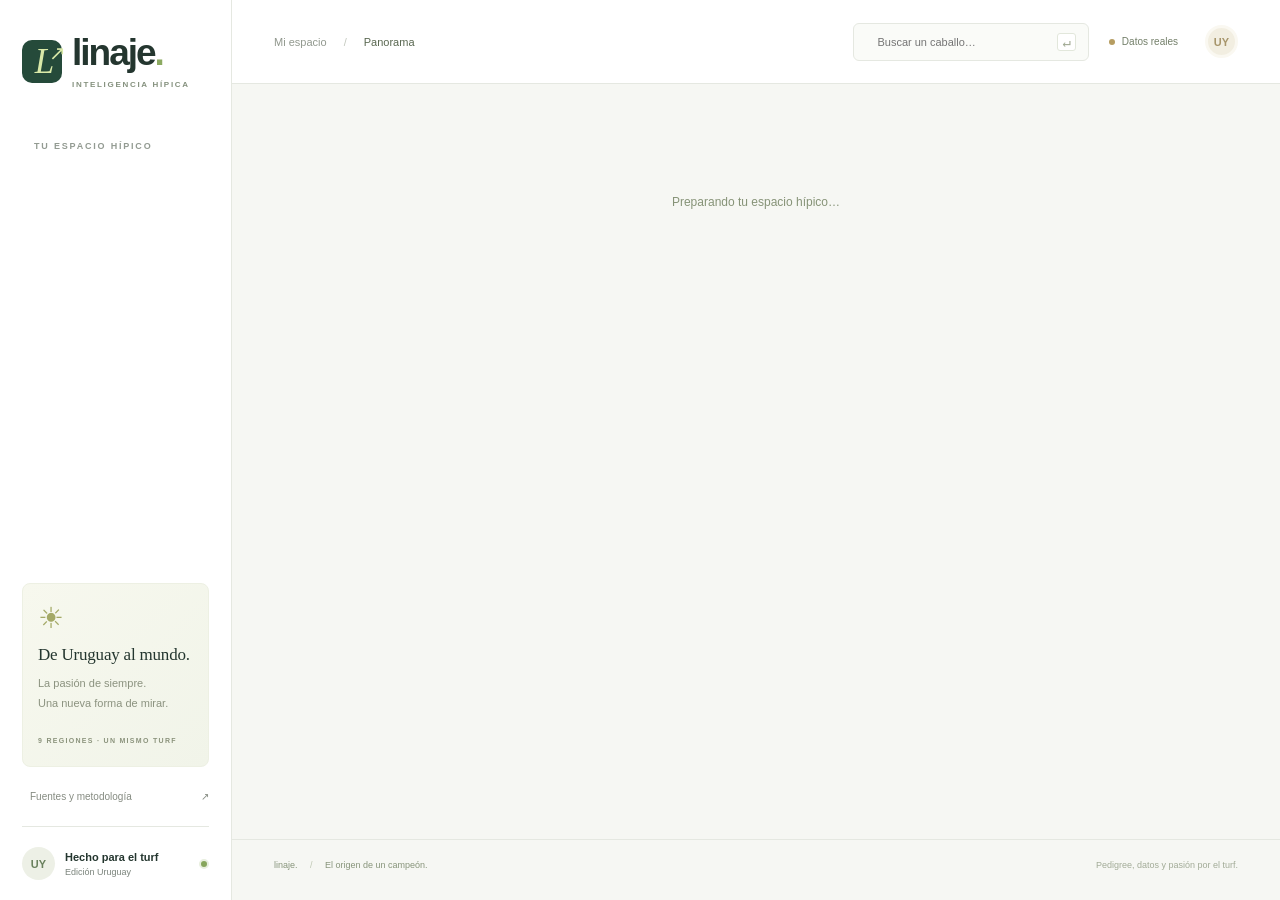
==== static/index.html @ 60fe1fe0 "Restore complete Linaje source and publish documented pedigrees and distance estimates" ====
<!doctype html>
<html lang="es">
<head>
  <meta charset="UTF-8">
  <meta name="viewport" content="width=device-width, initial-scale=1.0">
  <meta name="theme-color" content="#203b31">
  <meta name="description" content="Pedigrees de pura sangre, análisis de cruces y resultados hípicos. Uruguay como punto de partida.">
  <title>Linaje — El origen de un campeón</title>
  <link rel="icon" href="/static/favicon.svg" type="image/svg+xml">
  <link rel="stylesheet" href="/static/styles.css">
  <script type="module" src="/static/app.js"></script>
</head>
<body>
  <a class="skip-link" href="#main">Saltar al contenido</a>
  <aside class="sidebar" id="sidebar">
    <a class="brand" href="#inicio" aria-label="Linaje, inicio"><span class="brand-mark">L<span>↗</span></span><span>linaje<span class="brand-dot">.</span><small>INTELIGENCIA HÍPICA</small></span></a>
    <div class="workspace-label">TU ESPACIO HÍPICO</div>
    <nav aria-label="Navegación principal" id="nav"></nav>
    <div class="sidebar-bottom">
      <div class="uruguay-note"><span class="sun-mark">☀</span><strong>De Uruguay al mundo.</strong><p>La pasión de siempre.<br>Una nueva forma de mirar.</p><span class="tiny-label">9 REGIONES · UN MISMO TURF</span></div>
      <a class="help-link" href="#fuentes"><span data-icon="shield"></span>Fuentes y metodología<span>↗</span></a>
      <div class="sidebar-signature"><span class="avatar">UY</span><div>Hecho para el turf<small>Edición Uruguay</small></div><span class="status-dot"></span></div>
    </div>
  </aside>
  <div class="app-shell">
    <header class="topbar">
      <button class="icon-button mobile-menu" id="mobile-menu" aria-label="Abrir menú" aria-controls="sidebar" aria-expanded="false"><span data-icon="menu"></span></button>
      <div class="breadcrumb">Mi espacio <span>/</span> <strong id="breadcrumb-current">Panorama</strong></div>
      <div class="topbar-actions"><form class="global-search" id="search-form"><span data-icon="search"></span><input id="global-search" aria-label="Buscar un caballo" placeholder="Buscar un caballo…"><kbd>↵</kbd></form><button id="mode-button" class="mode-button" title="Cambiar entre ejemplos ficticios y registros importados"><span class="mode-dot"></span><span id="mode-label">Datos reales</span><span data-icon="chevron"></span></button><span class="profile-avatar" title="Edición Uruguay">UY</span></div>
    </header>
    <main id="main" tabindex="-1"><div class="loading-state">Preparando tu espacio hípico…</div></main>
    <footer class="footer"><span>linaje. <span class="footer-divider">/</span> El origen de un campeón.</span><span>Pedigree, datos y pasión por el turf.</span></footer>
  </div>
  <dialog id="horse-dialog" class="horse-dialog" aria-labelledby="horse-title"></dialog>
  <div class="toast" id="toast" role="status" aria-live="polite"></div>
</body>
</html>
---- static/styles.css ----
:root{--bg:#f6f7f3;--white:#fff;--ink:#24362f;--muted:#7b847c;--line:#e5e8e1;--green:#254a3a;--lime:#d9e9a8;--pale:#eff3e8;--orange:#af7847;--serif:Georgia,'Times New Roman',serif;--sans:Inter,-apple-system,BlinkMacSystemFont,'Segoe UI',sans-serif}
*{box-sizing:border-box}body{margin:0;font:14px var(--sans);color:var(--ink);background:var(--bg);-webkit-font-smoothing:antialiased}button,input,select,textarea{font:inherit}button,a,input,select,textarea{-webkit-tap-highlight-color:transparent}a{color:inherit;text-decoration:none}button{cursor:pointer}button:disabled{cursor:not-allowed;opacity:.5}button:focus-visible,a:focus-visible,input:focus-visible,select:focus-visible,textarea:focus-visible{outline:3px solid #9bb477;outline-offset:3px}button{color:inherit}svg.icon{width:19px;height:19px;stroke:currentColor;stroke-width:1.65;fill:none;stroke-linecap:round;stroke-linejoin:round;vertical-align:middle;flex-shrink:0}.sidebar{width:232px;position:fixed;inset:0 auto 0 0;background:#fff;border-right:1px solid var(--line);display:flex;flex-direction:column;padding:34px 22px 0;z-index:30}.brand{display:flex;align-items:center;gap:10px;margin-bottom:52px;font-size:37px;font-weight:650;letter-spacing:-2px;line-height:1}.brand-dot{color:#8caa61}.brand small{display:block;letter-spacing:1.7px;font-size:8px;font-weight:600;color:#85917e;margin-top:10px}.brand-mark{display:inline-flex;position:relative;border-radius:10px;color:var(--lime);background:var(--green);height:43px;width:40px;font:italic 35px var(--serif);align-items:center;justify-content:center;letter-spacing:-5px}.brand-mark>span{font:20px var(--sans);position:absolute;top:1px;right:1px}.workspace-label{font-size:9px;letter-spacing:1.8px;color:#939b92;font-weight:650;margin:0 12px 15px}.nav-link{display:flex;gap:12px;align-items:center;padding:13px 13px;margin:5px 0;border-radius:7px;font-size:13px;color:#788077;transition:.15s}.nav-link.active{color:#244a35;background:#edf2e4;font-weight:600}.nav-link.active:after{content:'';width:5px;height:5px;margin-left:auto;background:#7a9856;border-radius:50%}.nav-link:hover{background:var(--bg);color:var(--green)}.nav-divider{height:1px;background:var(--line);margin:24px 9px}.sidebar-bottom{margin-top:auto;padding-top:45px}.uruguay-note{padding:20px 15px;background:linear-gradient(135deg,#f7f8ee,#f1f4e9);border:1px solid #edf0e3;border-radius:8px}.sun-mark{display:block;color:#a4a967;font-size:29px;line-height:1;margin-bottom:12px}.uruguay-note strong{font:17px var(--serif);letter-spacing:-.2px}.uruguay-note p{font-size:11px;color:#8b927f;line-height:1.8;margin:9px 0 16px}.tiny-label{font-size:7px;letter-spacing:1.3px;color:#8b937c;font-weight:600}.help-link{display:flex;align-items:center;gap:8px;font-size:10px;color:#858b81;padding:24px 0}.help-link .icon{width:15px;height:15px}.help-link>span:last-child{margin-left:auto}.sidebar-signature{padding:20px 0;border-top:1px solid var(--line);display:flex;align-items:center;gap:10px;font-size:11px;font-weight:600}.avatar,.profile-avatar{width:33px;height:33px;display:inline-flex;align-items:center;justify-content:center;border-radius:50%;background:#edf0e6;color:#69805d;font-size:11px;font-weight:650;flex-shrink:0}.sidebar-signature small{display:block;font-size:9px;font-weight:400;color:var(--muted);margin-top:4px}.status-dot{width:6px;height:6px;background:#87a65c;border:2px solid #e8efdf;box-sizing:content-box;border-radius:50%;margin-left:auto}.app-shell{margin-left:232px}.topbar{height:84px;background:#fff;border-bottom:1px solid var(--line);display:flex;align-items:center;justify-content:space-between;gap:20px;padding:0 42px}.breadcrumb{font-size:11px;color:#92998f;white-space:nowrap}.breadcrumb span{margin:0 14px;color:#c3c8be}.breadcrumb strong{color:#596750;font-weight:500}.topbar-actions{display:flex;align-items:center;gap:20px}.global-search{display:flex;align-items:center;gap:9px;border:1px solid var(--line);background:#fafbf8;padding:9px 12px;border-radius:6px}.global-search .icon{width:15px;height:15px;color:#9ba492}.global-search input{width:173px;background:transparent;border:0;font-size:11px;color:var(--ink);outline:none}.global-search kbd{border:1px solid #e2e7db;background:#fff;padding:0 4px;color:#a1aa94;border-radius:3px}.mode-button{border:0;background:transparent;display:flex;align-items:center;gap:7px;font-size:10px;color:#737f69;padding:9px 0}.mode-button .icon{width:12px}.mode-dot{width:6px;height:6px;border-radius:50%;background:#b69d61}.profile-avatar{background:#f2eee1;color:#a7956b;border:3px solid #faf8f1}.mobile-menu{display:none!important}main{max-width:1550px;margin:auto;padding:31px 42px 35px;min-height:calc(100vh - 145px)}.page-intro{display:flex;justify-content:space-between;gap:20px;align-items:center;margin-bottom:25px}.eyebrow{font-size:9px;color:#8d9980;letter-spacing:2px;font-weight:600;margin:0 0 9px;text-transform:uppercase}h1{font-family:var(--serif);font-size:31px;font-weight:400;letter-spacing:-.8px;margin:0 0 8px}h2{font-size:17px;font-weight:600;letter-spacing:-.3px;margin:0}h3{margin:0;font-size:14px;font-weight:600}p{line-height:1.6}.page-intro p{color:#8b9385;font-size:11px;margin:0}.date-chip{display:flex;gap:8px;align-items:center;font-size:10px;color:#7e8b73;background:white;border:1px solid var(--line);padding:9px 12px;border-radius:5px}.date-chip .icon{width:14px;height:14px}.demo-banner{border:1px solid #e7e2cc;background:#fbf9ef;border-radius:6px;display:flex;align-items:center;gap:9px;padding:9px 13px;margin-bottom:22px;color:#958255;font-size:10px}.demo-banner .icon{width:14px;height:14px}.demo-banner button{font-size:10px;color:#806c3a;background:none;border:0;padding:0;margin-left:auto;white-space:nowrap;text-decoration:underline;text-underline-offset:3px}.hero{position:relative;overflow:hidden;border-radius:10px;background:#203b31;min-height:260px;display:flex;align-items:center;color:#f4f6e9;isolation:isolate}.hero:after{content:'';position:absolute;inset:0;background:linear-gradient(90deg,#203b31 38%,transparent 78%);z-index:-1}.hero-content{padding:32px 36px;width:65%}.hero .eyebrow{color:#bfce9c;font-size:8px;letter-spacing:2.5px;display:flex;align-items:center;gap:8px}.hero .eyebrow:before{content:'';height:4px;width:4px;border-radius:50%;background:#bfce9c}.hero h2{font:37px/1.13 var(--serif);letter-spacing:-.6px;margin:15px 0}.hero h2 em{font-weight:400;color:#d3e3a4}.hero p{font-size:10px;line-height:1.8;color:#b2c2b4;max-width:320px;margin:0 0 23px}.hero-art{position:absolute;right:-7px;top:-28px;height:350px;width:430px;z-index:-2;object-fit:contain}.hero-buttons{display:flex;align-items:center;gap:20px}.button{display:inline-flex;align-items:center;justify-content:center;gap:8px;border:1px solid transparent;border-radius:5px;font-size:11px;font-weight:500;padding:11px 15px;transition:background .15s;white-space:nowrap}.button .icon{width:14px;height:14px}.button.primary{background:var(--green);color:white}.button.primary:hover{background:#36664e}.button.lime{background:var(--lime);color:#2e482e}.button.lime:hover{background:#e5f2c3}.button.light{background:#fff;border-color:var(--line);color:#69775d}.button.light:hover{background:var(--pale)}.button.ghost{background:transparent;color:#d3ddc7;padding-left:0;padding-right:0;font-size:10px}.button.text{color:var(--green);background:none;padding-left:0;padding-right:0;font-size:10px}.hero-caption{position:absolute;bottom:19px;right:24px;font-size:7px;letter-spacing:2px;color:#9bad95}.stats-grid{display:grid;grid-template-columns:repeat(4,minmax(0,1fr));gap:15px;margin:22px 0 29px}.stat{background:white;border:1px solid var(--line);border-radius:7px;padding:19px 20px;position:relative}.stat-icon{position:absolute;right:17px;top:17px;background:#f4f6ee;padding:7px;border-radius:6px;color:#869775;line-height:1}.stat-icon .icon{width:15px;height:15px}.stat .label{font-size:10px;color:#8b9483;margin-bottom:9px;display:block}.stat .number{font-size:29px;letter-spacing:-1px;font-weight:500;line-height:1.3}.stat .meta{font-size:9px;color:#9ca58f;display:block;margin-top:7px}.stat .meta b{color:#8b9f68;font-weight:500}.dashboard-grid{display:grid;grid-template-columns:minmax(0,1fr) 285px;gap:21px}.panel{background:white;border:1px solid var(--line);border-radius:8px;overflow:hidden}.panel-header{display:flex;align-items:center;justify-content:space-between;gap:20px;padding:22px 22px 19px}.panel-header h2{font-size:15px}.panel-header p{font-size:10px;color:#929b87;margin:7px 0 0}.panel-header .button{padding:4px 0}.tag{font-size:8px;letter-spacing:.2px;background:#f0f4e8;color:#7c8f61;border-radius:4px;padding:5px 8px;white-space:nowrap;display:inline-flex;align-items:center;gap:5px}.tag.demo{background:#f8f4e6;color:#a28b54}.tag.neutral{background:#f3f4ef;color:#8a9280}.tag.blue{background:#edf2f4;color:#77919c}.horse-table{width:100%;border-collapse:collapse;text-align:left}.horse-table th{font-size:8px;color:#9ca58f;font-weight:500;letter-spacing:.5px;text-transform:uppercase;background:#fafbf7;padding:11px 20px;border-top:1px solid var(--line);border-bottom:1px solid var(--line)}.horse-table td{padding:16px 20px;border-bottom:1px solid #f0f2e9;font-size:10px;color:#8a957f}.horse-table tr:last-child td{border-bottom:0}.horse-name-cell{display:flex;align-items:center;gap:10px}.horse-initial{width:33px;height:33px;display:inline-flex;align-items:center;justify-content:center;border-radius:6px;background:#f1f2e9;color:#8b9a75;font:italic 20px var(--serif);flex-shrink:0}.horse-initial.rose{background:#f4eee8;color:#b5a187}.horse-name-button{border:0;padding:0;background:none;text-align:left;color:#3e503c;font-size:11px;font-weight:600}.horse-name-button:hover{color:#88a456}.horse-name-cell small{display:block;color:#a0a88f;font-size:8px;margin-top:4px}.table-arrow{border:0;background:none;color:#a2ad92;padding:0}.table-arrow .icon{width:15px;height:15px}.panel-foot{border-top:1px solid var(--line);padding:14px 22px;font-size:9px;color:#a4ad97;display:flex;align-items:center;gap:6px;background:#fdfefb}.panel-foot .icon{height:12px;width:12px}.cross-card{background:#edf1e4;border:1px solid #e2e8d5;border-radius:8px;padding:24px;position:relative;overflow:hidden}.cross-card .cross-symbol{display:inline-flex;padding:8px;background:#e1e8ce;border-radius:7px;margin-bottom:21px;color:#849964}.cross-card h2{font:25px/1.15 var(--serif);letter-spacing:-.4px;max-width:190px}.cross-card p{font-size:10px;color:#8b987e;line-height:1.8;margin:14px 0 19px}.lineage-graphic{display:grid;grid-template-columns:1fr 20px 1fr;align-items:center;margin:20px 0 24px}.lineage-graphic .chip{padding:13px 0;border:1px solid #dbe3cb;border-radius:5px;text-align:center;background:#f7f9f0;font-size:9px;color:#92a376}.lineage-graphic .chip .icon{display:block;margin:0 auto 5px;width:19px;height:19px}.lineage-graphic .connector{height:1px;background:#b1c091;position:relative}.lineage-graphic .connector:after{content:'+';position:absolute;left:7px;top:-7px;font-size:11px;color:#95a778;background:#edf1e4}.cross-card .button{width:100%}.coverage-section{margin-top:28px}.section-top{display:flex;justify-content:space-between;align-items:center;gap:15px;margin-bottom:17px}.section-top h2{font-size:14px}.section-top p{font-size:10px;color:#929d85;margin:6px 0 0}.section-top>a{color:#8f9a7e;font-size:10px;display:flex;gap:6px;align-items:center}.section-top .icon{width:12px;height:12px}.country-strip{display:flex;gap:9px;flex-wrap:wrap}.country-chip{border:1px solid var(--line);background:white;border-radius:5px;padding:10px 13px;display:flex;align-items:center;gap:7px;font-size:10px;color:#929d85}.country-chip.selected{background:#edf2e3;border-color:#cddbb8;color:#4b6d3c}.country-chip .flag{font-size:14px}.country-chip .small-dot{height:4px;width:4px;background:#8da862;border-radius:50%}.footer{max-width:1550px;margin:auto;padding:20px 42px 24px;display:flex;justify-content:space-between;border-top:1px solid var(--line);font-size:9px;color:#a2ab97}.footer>span:first-child{color:#87947a}.footer-divider{margin:0 10px;color:#bdc6b1}.toolbar{display:flex;align-items:center;flex-wrap:wrap;gap:10px;margin:0 0 20px}.field{display:flex;flex-direction:column;gap:8px}.field label,.field>span{font-size:10px;font-weight:600;color:#7a8870}.input,select,textarea{border:1px solid #dfe5d7;border-radius:5px;padding:11px 12px;background:white;color:#4f6145;min-width:0;font-size:12px;width:100%;outline:none}.input::placeholder,textarea::placeholder{color:#a7af9c}.input:focus,select:focus,textarea:focus{border-color:#9db77d}.toolbar .search-field{position:relative;flex:1;min-width:190px}.search-field .icon{position:absolute;left:13px;top:12px;width:15px;color:#9ba68d}.search-field input{padding-left:36px}.toolbar>select{width:auto;max-width:200px}.toolbar .count{font-size:10px;color:#93a083;margin-left:auto}.empty-state{padding:55px 25px;text-align:center;max-width:650px;margin:auto}.empty-state .empty-icon{width:56px;height:56px;display:flex;align-items:center;justify-content:center;background:#f2f5e9;color:#a0b17f;border-radius:50%;margin:0 auto 19px}.empty-state .empty-icon .icon{width:24px;height:24px}.empty-state h3{font:24px var(--serif);font-weight:400}.empty-state p{font-size:12px;color:#91a080;line-height:1.8;max-width:430px;margin:12px auto 20px}.empty-state .button{margin:0 4px}.subtle-note{font-size:10px;color:#9ca58d;line-height:1.8}.form-grid{display:grid;grid-template-columns:1fr 1fr;gap:18px}.full-width{grid-column:1/-1}.form-panel{padding:27px}.form-panel h2{margin-bottom:9px}.form-panel .section-description{font-size:11px;color:#8c9980;line-height:1.8;margin:0 0 23px}.split-grid{display:grid;grid-template-columns:minmax(0,1.1fr) minmax(0,1fr);gap:22px}.cross-selection{padding:23px;background:#f7f9f2;border:1px solid #e2e9d6;border-radius:7px;display:flex;align-items:center;gap:16px;margin-bottom:20px}.cross-selection .horse-initial{height:48px;width:48px;font-size:25px}.cross-selection .field{flex:1}.cross-selection select{font-size:13px}.cross-plus{display:flex;align-items:center;gap:12px;color:#a2b08c;font-size:10px;margin:17px 0}.cross-plus:before,.cross-plus:after{content:'';flex:1;height:1px;background:var(--line)}.wide-button{width:100%}.method-card{background:#fff;padding:27px;border:1px solid var(--line);border-radius:8px}.method-card h2{font:26px var(--serif);margin:12px 0 15px}.method-card p{font-size:11px;line-height:1.9;color:#8d9a82}.method-steps{list-style:none;padding:0;margin:25px 0}.method-steps li{display:flex;gap:12px;align-items:flex-start;margin:22px 0}.method-steps b{font-size:10px;color:#96a779;border:1px solid #e4ebd9;border-radius:50%;padding:6px 9px;background:#f6f8ef}.method-steps strong{display:block;font-size:11px;margin:1px 0 5px}.method-steps span{font-size:10px;color:#92a082;line-height:1.8}.result-analysis{margin-top:23px}.result-analysis .coefficient{font:50px var(--serif);margin:14px 0;color:#36553d}.metric-caption{color:#81906f;font-size:11px;line-height:1.7}.analysis-metrics{display:grid;grid-template-columns:1fr 1fr;gap:15px;padding:20px 0;border-bottom:1px solid var(--line);margin-bottom:20px}.analysis-metrics strong{display:block;font-size:22px;font-weight:500;margin-bottom:7px}.analysis-metrics span{font-size:10px;color:#8c9b7b}.notice{font-size:10px;line-height:1.9;background:#f8f6ee;border:1px solid #eae6d4;border-radius:6px;padding:14px;color:#93895f;margin:17px 0}.shared-list{display:flex;gap:8px;flex-wrap:wrap;margin:12px 0 20px}.loading-state{padding:80px 20px;text-align:center;color:#869377;font-size:12px}.error-message{background:#fbf2eb;border:1px solid #eddbca;color:#a17456;padding:13px 15px;font-size:11px;line-height:1.8;border-radius:5px;margin-top:15px;overflow-wrap:anywhere}.success-message{background:#eff5e9;border:1px solid #dce8d0;color:#6f8a56;padding:13px;font-size:11px;line-height:1.8;border-radius:5px;margin-top:15px}.results-country-strip{margin-bottom:22px}.track-list{display:flex;flex-wrap:wrap;gap:8px;margin:16px 0}.results-heading{padding:22px;background:#fff;border:1px solid var(--line);border-radius:8px;margin-bottom:20px}.results-heading h2{font:25px var(--serif)}.results-heading p{font-size:11px;color:#8a977e;margin:8px 0}.results-count{float:right;font-size:11px;color:#8f9f7b}.result-race-header{padding:20px 22px;border-bottom:1px solid var(--line);display:flex;justify-content:space-between;gap:15px;align-items:center}.result-race-header small{display:block;color:#9ca88e;margin-top:7px;font-size:10px}.result-panel{margin-bottom:18px}.source-grid{display:grid;grid-template-columns:repeat(2,minmax(0,1fr));gap:15px;margin:22px 0}.source-card{padding:20px;background:white;border:1px solid var(--line);border-radius:7px}.source-card-top{display:flex;gap:12px;align-items:center;margin-bottom:15px}.source-card .flag{font-size:25px}.source-card h3{font-size:12px}.source-card small{display:block;color:#9aa58a;font-size:9px;margin-top:6px}.source-card-bottom{display:flex;align-items:center;justify-content:space-between;gap:12px;border-top:1px solid #eef1e7;padding-top:12px}.source-card p{font-size:10px;color:#99a28e;margin:9px 0 13px;line-height:1.8}.source-card a{font-size:10px;color:#819569;display:flex;align-items:center;gap:4px}.source-card .icon{width:12px;height:12px}.source-card .last-attempt{font-size:9px;color:#ac9363;line-height:1.7;margin:9px 0}.import-tabs{display:flex;border-bottom:1px solid var(--line);margin-bottom:23px;gap:25px}.import-tabs button{border:0;background:none;color:#91a07e;font-size:11px;padding:0 0 12px}.import-tabs button.active{color:var(--green);border-bottom:2px solid var(--green)}.dropzone{padding:33px 20px;background:#fafbf6;border:1px dashed #cdd9bc;border-radius:8px;text-align:center;position:relative}.dropzone .icon{color:#9bae7e;width:28px;height:28px;margin-bottom:13px}.dropzone h3{font-size:12px;font-weight:500}.dropzone p{color:#9ca88d;font-size:10px;margin:10px 0 17px}.dropzone input{max-width:100%;font-size:11px;color:#8b9b78}.export-card{padding:28px;background:#edf2e3;border:1px solid #dfe8cf;border-radius:8px}.export-card>.icon{width:32px;height:32px;color:#8a9e6c;margin-bottom:20px}.export-card h2{font:28px var(--serif);margin-bottom:13px}.export-card p{font-size:11px;color:#8e9d7d;line-height:1.9}.export-list{list-style:none;padding:0;margin:25px 0;color:#7f9269;font-size:11px}.export-list li{display:flex;align-items:center;gap:8px;margin:16px 0}.export-list .icon{width:14px;height:14px}.export-card .button{width:100%}.database-summary{display:flex;gap:24px;margin:20px 0;border-top:1px solid var(--line);padding-top:20px}.database-summary strong{font-size:26px;font-weight:500;display:block}.database-summary span{font-size:10px;color:#97a487}.code-sample{background:#203b31;color:#d1dfb3;padding:17px;border-radius:6px;font:10px/1.8 ui-monospace,SFMono-Regular,monospace;overflow:auto;margin:18px 0;white-space:pre}.horse-dialog{width:min(1100px,95vw);max-height:92vh;padding:0;border:1px solid #dce3d2;border-radius:12px;color:var(--ink);background:#f9faf6;box-shadow:0 30px 100px #182b2844}.horse-dialog::backdrop{background:#152b24a1;backdrop-filter:blur(4px)}.dialog-header{display:flex;align-items:flex-start;justify-content:space-between;gap:20px;padding:26px 30px;background:white;border-bottom:1px solid var(--line)}.dialog-header h2{font:31px var(--serif);margin:8px 0 10px}.dialog-header .horse-meta{display:flex;align-items:center;gap:10px;font-size:11px;color:#8e9b80}.icon-button{border:1px solid var(--line);background:white;border-radius:5px;display:flex;align-items:center;justify-content:center;width:33px;height:33px;padding:0;color:#879874}.icon-button .icon{height:16px;width:16px}.dialog-content{padding:25px 30px}.pedigree-legend{display:flex;align-items:center;gap:18px;font-size:10px;color:#95a084;margin-bottom:20px}.pedigree-legend strong{font-size:13px;color:#637753;margin-right:auto}.pedigree-legend i{display:inline-block;width:7px;height:7px;border-radius:2px;margin-right:6px;background:#e1e8cd}.pedigree-legend i.maternal{background:#ede2d6}.pedigree-scroll{overflow:auto;padding:3px}.pedigree-grid{display:grid;grid-template-columns:repeat(3,minmax(200px,1fr));grid-template-rows:25px repeat(8,58px);gap:8px 27px;min-width:670px}.generation-label{font-size:9px;color:#93a07f;letter-spacing:1px;text-transform:uppercase}.pedigree-node{background:white;border:1px solid #e3e9d9;border-left:3px solid #b2c391;border-radius:5px;text-align:left;padding:9px 12px;align-self:center;min-height:53px;position:relative;display:flex;flex-direction:column;justify-content:center;transition:.15s;width:100%}.pedigree-node:hover{border-color:#a5ba83;background:#fbfdf6}.pedigree-node.maternal{border-left-color:#d1b899}.pedigree-node.unknown{background:#f3f5ef;color:#b0b8a3;border-left-color:#dce2d2}.pedigree-node strong{font-size:11px;font-weight:500;line-height:1.4}.pedigree-node small{font-size:9px;color:#99a88a;margin-top:4px}.pedigree-node[data-col='2']:before,.pedigree-node[data-col='3']:before{content:'';position:absolute;left:-28px;width:25px;height:1px;background:#d8e1cc;top:50%}.dialog-note{margin-top:22px;padding-top:17px;border-top:1px solid var(--line);font-size:10px;color:#91a17e;line-height:1.9;display:flex;justify-content:space-between;gap:20px;flex-wrap:wrap}.dialog-note a{color:#69874b;text-decoration:underline;text-underline-offset:3px}.toast{position:fixed;bottom:26px;left:calc(50% + 100px);transform:translate(-50%,20px);z-index:100;background:#254a3a;color:#edf2dd;border:1px solid #57715c;padding:13px 22px;border-radius:7px;font-size:12px;box-shadow:0 8px 35px #203b3133;opacity:0;pointer-events:none;transition:.2s;max-width:90vw}.toast.visible{opacity:1;transform:translate(-50%,0)}.skip-link{position:fixed;top:-50px;left:20px;background:var(--green);color:white;padding:10px 20px;z-index:100}.skip-link:focus{top:10px}.table-scroll{overflow:auto}.text-link{background:none;border:0;color:#78915b;font-size:11px;text-decoration:underline;text-underline-offset:3px;padding:0}.muted{color:#99a58d}.small{font-size:10px}.row-actions{display:flex;gap:9px;flex-wrap:wrap}.hidden{display:none!important}
@media(min-width:1500px){.hero{min-height:300px}.hero-art{right:30px;height:390px;width:480px}.hero h2{font-size:45px}.hero-content{padding:38px 42px}.hero p{font-size:12px;max-width:400px}.hero-buttons .button{font-size:12px;padding:12px 17px}.hero-caption{font-size:8px}.stat .label{font-size:12px}.stat .meta{font-size:10px}.dashboard-grid{grid-template-columns:minmax(0,1fr) 330px}.cross-card{padding:27px}.cross-card h2{font-size:29px}.cross-card p{font-size:12px}.horse-table td{padding:20px 22px;font-size:12px}.horse-table th{font-size:9px}.horse-name-button{font-size:13px}.horse-name-cell small{font-size:10px}.panel-header h2{font-size:17px}.panel-header p{font-size:12px}.lineage-graphic .chip{font-size:11px}.nav-link{font-size:14px}}
@media(max-width:1150px){.sidebar{width:205px;padding:30px 17px 0}.app-shell{margin-left:205px}.topbar{padding:0 25px}.topbar-actions{gap:13px}main{padding:26px 25px}.global-search input{width:135px}.dashboard-grid{grid-template-columns:minmax(0,1fr) 250px}.hero-content{padding:30px;width:70%}.hero h2{font-size:32px}.hero-art{right:-55px;opacity:.8}.stat{padding:16px}.stat-icon{right:12px;top:12px;padding:5px}.stat .label{font-size:9px}.cross-card{padding:21px}.horse-table td,.horse-table th{padding:15px}.horse-table .optional-col{display:none}.footer{padding-left:25px;padding-right:25px}.split-grid{grid-template-columns:1fr 1fr}.source-grid{gap:10px}}
@media(max-width:900px){.global-search{display:none}.dashboard-grid{grid-template-columns:1fr}.cross-card{display:grid;grid-template-columns:1fr 1fr;gap:12px;align-items:center}.cross-card .cross-symbol,.cross-card .lineage-graphic{display:none}.cross-card p{margin:0}.cross-card .button{grid-column:2;grid-row:2}.cross-card h2{font-size:26px;grid-row:1/3}.hero-art{right:-110px;opacity:.65}.stats-grid{gap:9px}.stat-icon{display:none}.stat .number{font-size:25px}.stat .meta{font-size:8px}.split-grid{grid-template-columns:1fr}.method-card{display:none}.source-grid{grid-template-columns:1fr 1fr}.hero-content{width:85%}.hero-caption{display:none}.form-panel{padding:23px}.page-intro{align-items:flex-start}.date-chip{font-size:9px}.page-intro h1{font-size:27px}.page-intro .row-actions{justify-content:flex-end}}
@media(max-width:680px){.sidebar{transform:translateX(-100%);transition:transform .2s;width:230px;box-shadow:10px 0 60px #1e352533}.sidebar.open{transform:translateX(0)}.app-shell{margin-left:0}.topbar{height:65px;padding:0 17px;gap:12px}.mobile-menu{display:flex!important}.breadcrumb{margin-right:auto;font-size:10px}.breadcrumb span{margin:0 8px}.topbar-actions{gap:12px}.profile-avatar{display:none}main{padding:22px 17px}.page-intro{margin-bottom:20px;gap:12px}.page-intro h1{font-size:28px;line-height:1.15;max-width:290px}.page-intro p{font-size:10px;line-height:1.7}.eyebrow{font-size:8px;letter-spacing:1.6px}.date-chip{display:none}.page-intro>.button{padding:10px;font-size:10px}.demo-banner{font-size:9px;padding:10px;line-height:1.7;align-items:flex-start;flex-wrap:wrap;gap:6px}.demo-banner>span:first-of-type{flex:1;min-width:230px}.demo-banner button{margin-left:20px;font-size:9px}.hero{min-height:295px}.hero:after{background:linear-gradient(90deg,#203b31 5%,#203b31b5 70%,transparent)}.hero-content{padding:26px 22px;width:100%}.hero h2{font-size:35px;margin:17px 0}.hero p{max-width:235px;font-size:10px}.hero-art{right:-155px;top:15px;height:330px;opacity:.5}.hero-buttons{gap:15px}.hero-buttons .button{font-size:10px;padding:10px 13px}.hero-buttons .ghost{padding:0}.stats-grid{grid-template-columns:repeat(2,minmax(0,1fr));gap:10px;margin:17px 0 24px}.stat{padding:17px}.stat .label{font-size:10px}.stat .number{font-size:29px}.stat .meta{font-size:9px}.stat-icon{display:block;top:14px;right:14px}.stat-icon .icon{width:12px;height:12px}.dashboard-grid{gap:16px}.panel-header{padding:20px 17px}.panel-header h2{font-size:14px}.panel-header p{font-size:9px}.horse-table td,.horse-table th{padding:14px 13px}.horse-table .mobile-hide{display:none}.horse-name-cell{gap:9px}.horse-name-button{font-size:11px}.horse-initial{width:30px;height:30px;font-size:19px}.horse-table td{font-size:9px}.cross-card{padding:24px;gap:15px}.cross-card h2{font-size:25px}.cross-card p{font-size:9px}.coverage-section{margin-top:24px}.section-top h2{font-size:13px}.section-top p{font-size:9px;max-width:230px}.section-top>a{font-size:9px;white-space:nowrap}.country-chip{padding:9px 11px;font-size:9px}.country-strip{gap:7px}.footer{padding:17px;font-size:8px;gap:20px}.footer>span:last-child{display:none}.toast{left:50%;font-size:11px;width:max-content;max-width:90vw}.form-grid{gap:15px}.source-grid{grid-template-columns:1fr}.toolbar>select{max-width:150px;font-size:11px}.toolbar .count{width:100%;margin-top:3px}.form-panel{padding:22px 18px}.cross-selection{padding:17px;gap:12px}.cross-selection .horse-initial{width:36px;height:36px;font-size:22px}.source-card{padding:20px}.horse-dialog{width:96vw;max-height:94vh}.dialog-header{padding:22px 20px}.dialog-header h2{font-size:27px}.dialog-header .horse-meta{font-size:10px;flex-wrap:wrap}.dialog-content{padding:20px 16px}.pedigree-legend{gap:10px;flex-wrap:wrap;font-size:9px}.pedigree-legend strong{width:100%;margin-bottom:6px}.pedigree-grid{grid-template-columns:repeat(3,195px);gap:7px 21px;min-width:627px}.pedigree-node[data-col='2']:before,.pedigree-node[data-col='3']:before{left:-22px;width:19px}.pedigree-node strong{font-size:10px}.pedigree-node small{font-size:8px}.horse-dialog .notice{font-size:9px}.row-actions{gap:6px}.row-actions .button{font-size:10px;padding:9px 11px}.results-heading h2{font-size:22px}.results-count{float:none;display:block;margin-top:12px}.empty-state{padding:38px 20px}.empty-state h3{font-size:24px}.empty-state p{font-size:11px}.mode-button{font-size:9px}.results-filters{display:grid;grid-template-columns:1fr 1fr}.results-filters>select{max-width:none;width:100%}.results-filters input{font-size:11px}}
@media(prefers-reduced-motion:reduce){*{transition:none!important;scroll-behavior:auto!important}}

/* Official Uruguay imports and recorded campaigns. */
.import-tabs{flex-wrap:wrap;column-gap:18px;row-gap:10px}.uy-section-heading h2{margin:14px 0 10px}.uy-import-section{border-top:1px solid var(--line);padding:23px 0 4px;margin-top:16px}.uy-import-section h3{font-size:13px}.uy-search-form{display:flex;align-items:end;gap:10px;margin:18px 0}.uy-search-form .field{flex:1}.uy-horse-options{display:grid;gap:10px;margin:14px 0 22px}.uy-horse-option{border:1px solid var(--line);border-radius:6px;padding:15px;background:#fafcf6;display:flex;align-items:center;justify-content:space-between;gap:14px;flex-wrap:wrap}.uy-horse-option>div:first-child{flex:1;min-width:150px}.uy-horse-option strong{font-size:12px}.uy-horse-option small{display:block;font-size:9px;color:#839473;margin-top:7px}.uy-horse-option p{font-size:10px;color:#90a17d;margin:8px 0 10px}.uy-horse-option .text-link{font-size:9px}.uy-import-feedback{width:100%}.uy-import-feedback>div{margin:0}.time-kind{display:block;font-size:8px;color:#97a68a;margin-top:5px}.campaign-details{margin-top:25px;border:1px solid var(--line);border-radius:6px;background:white;padding:15px}.campaign-details summary{cursor:pointer;font-size:12px;font-weight:600;color:#657b54}.campaign-details summary .tag{margin-left:8px;font-weight:400}.campaign-details .table-scroll{margin:18px -15px -15px}.campaign-details td{white-space:nowrap}.campaign-details .text-link{font-size:10px}.campaign-details .subtle-note{margin-bottom:0}.result-panel .panel-foot{flex-wrap:wrap;line-height:1.8}.uy-search-form .button{min-height:39px}
@media(max-width:680px){.import-tabs button{font-size:10px}.uy-search-form{gap:8px}.uy-search-form .button{padding:11px 12px;font-size:10px}.uy-horse-option{padding:13px}.uy-horse-option>.button{width:100%}.campaign-details{padding:13px}.campaign-details summary{font-size:11px}.campaign-details .table-scroll{margin-left:-13px;margin-right:-13px;margin-bottom:-13px}.time-kind{font-size:7px}}

/* Earnings snapshots retain separate currencies and coverage. */
.ranking-cards{display:grid;grid-template-columns:repeat(4,minmax(0,1fr));gap:13px;margin:25px 0}.ranking-card{display:flex;flex-direction:column;align-items:flex-start;gap:13px;text-align:left;border:1px solid var(--line);border-radius:8px;padding:22px 17px;background:white;color:var(--ink);font-size:11px;line-height:1.6}.ranking-card.selected{border-color:#6e8c50;box-shadow:0 0 0 1px #6e8c50;background:#f5f8ed}.ranking-card strong{font:38px var(--serif)}.ranking-card strong small{font:14px sans-serif;color:#8b967f}.ranking-card>.tag{margin-top:auto}.ranking-header{align-items:flex-start;gap:15px}.ranking-header p{max-width:700px;line-height:1.8}.ranking-header .button{white-space:nowrap}.ranking-header .eyebrow{display:block;margin-bottom:12px}.ranking-method{padding:0 23px}.ranking-method p{font-size:11px;line-height:1.9;color:#6c7c61}.ranking-toolbar{padding:12px 23px;margin:0}.ranking-position{font:21px var(--serif);color:#63804c}.ranking-birth{display:block;color:#7f8d72;font-size:10px;margin-top:7px}.ranking-earnings{font-variant-numeric:tabular-nums;white-space:nowrap}.ranking-table th,.ranking-table td{padding:18px}.pagination{display:flex;align-items:center;justify-content:center;gap:17px;margin:20px 0;font-size:11px;color:#6c7c61}.ranking-table td:nth-child(2){min-width:180px}.ranking-table td:last-child{width:60px}
@media(max-width:900px){.ranking-cards{grid-template-columns:repeat(2,minmax(0,1fr))}.ranking-header{flex-wrap:wrap}.ranking-table th,.ranking-table td{padding:14px}.pagination{gap:10px;font-size:10px}.pagination .button{padding:10px}}
@media(max-width:680px){.ranking-card{padding:17px 13px;font-size:10px;gap:10px}.ranking-card strong{font-size:32px}.ranking-card .tag{font-size:8px}.ranking-method{padding:0 17px}.ranking-toolbar{padding:12px 17px}.ranking-table{min-width:620px}.pagination span{max-width:120px;text-align:center;line-height:1.6}}

.suggestion-host{position:relative;min-width:0}.horse-suggestions{position:absolute;top:100%;left:0;z-index:90;width:max(100%,300px);max-width:min(480px,85vw);max-height:310px;overflow:auto;background:#fff;border:1px solid #ccd6c8;border-radius:10px;box-shadow:0 12px 30px #203b3120;text-align:left}.horse-suggestions[hidden]{display:none}.horse-suggestion{padding:11px 14px;cursor:pointer;border-bottom:1px solid #eef0eb;display:grid;gap:4px}.horse-suggestion:hover,.horse-suggestion[aria-selected=true]{background:#edf3e3}.horse-suggestion small{font-size:11px;color:#667363;overflow-wrap:anywhere}.suggestion-count{display:block;padding:10px 14px;color:#667363}.cross-selection .field{min-width:0}.cross-selection .input{width:100%}.affinity-panel{margin-top:20px}.affinity-grid{display:grid;grid-template-columns:repeat(auto-fit,minmax(160px,1fr));gap:12px;margin:20px 0}.affinity-grid article{display:grid;gap:9px;padding:15px;background:#f3f6ee;border-radius:10px}.affinity-grid strong{font-size:20px;color:#203b31}.affinity-grid small{line-height:1.5;color:#667363}.affinity-grid meter{width:100%}.affinity-panel details p{margin-top:12px;line-height:1.6}.topbar{z-index:100}

.history-section{margin:24px 0}.historic-details summary{cursor:pointer;font-weight:600;color:#203b31}.historic-details p{line-height:1.6;margin:12px 0}.historic-details input{margin:12px 0;max-width:100%}.historic-details .horse-table small{display:block;font-size:10px;color:#667363}.historic-details th,.historic-details td{white-space:normal;min-width:90px}
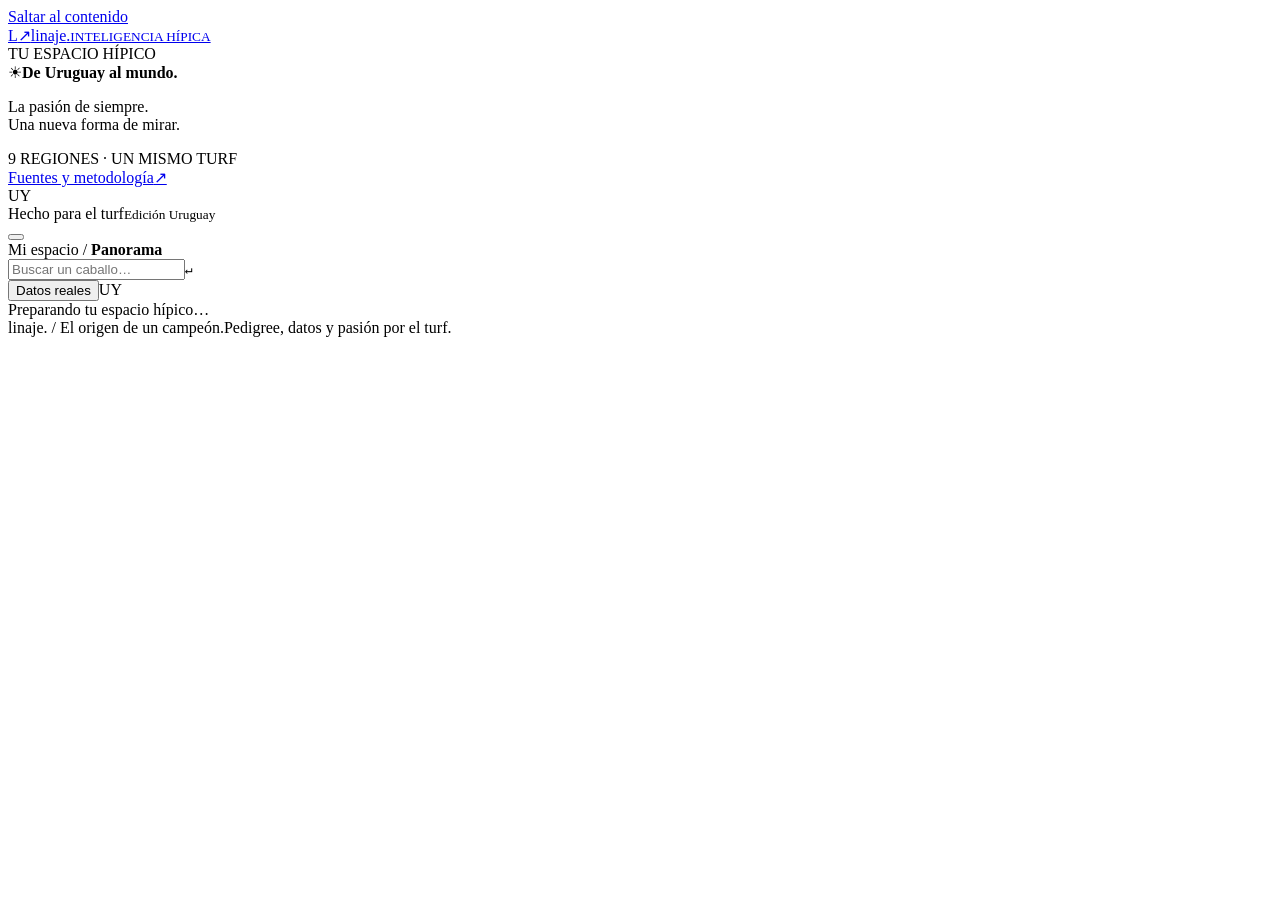
==== commit 378ffe8c: "Expand individual racing histories, preserve source coverage and publish interactive preview" ====
--- a/static/index.html
+++ b/static/index.html
@@ -6,9 +6,9 @@
   <meta name="theme-color" content="#203b31">
   <meta name="description" content="Pedigrees de pura sangre, análisis de cruces y resultados hípicos. Uruguay como punto de partida.">
   <title>Linaje — El origen de un campeón</title>
-  <link rel="icon" href="/static/favicon.svg" type="image/svg+xml">
-  <link rel="stylesheet" href="/static/styles.css">
-  <script type="module" src="/static/app.js"></script>
+  <link rel="icon" href="static/favicon.svg" type="image/svg+xml">
+  <link rel="stylesheet" href="static/styles.css">
+  <script type="module" src="static/app.js"></script>
 </head>
 <body>
   <a class="skip-link" href="#main">Saltar al contenido</a>
